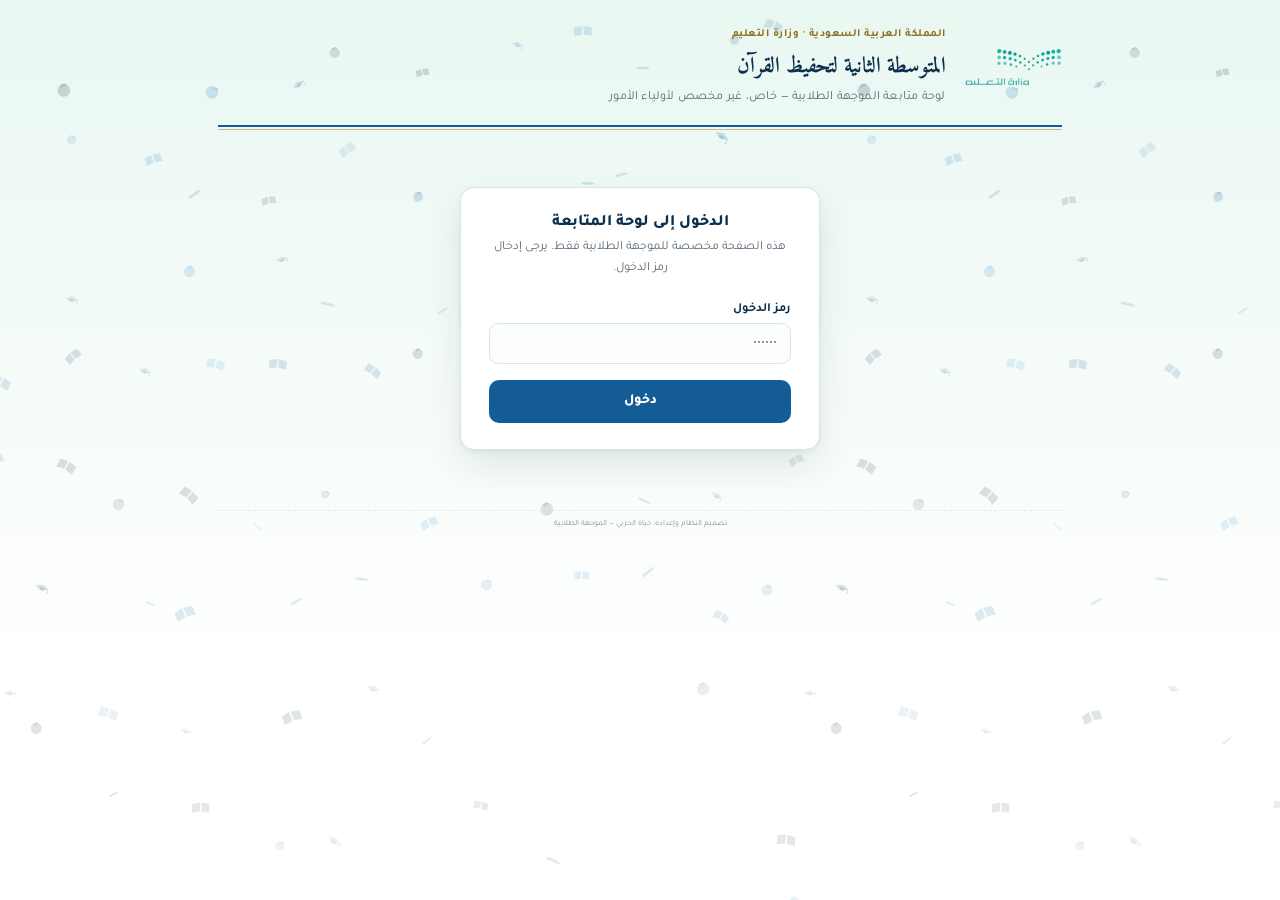
==== dashboard.html @ 5c3abd0e "Add files via upload" ====
<!doctype html>
<html dir="rtl" lang="ar">
<head>
<meta charset="UTF-8" />
<meta name="viewport" content="width=device-width, initial-scale=1" />
<title>لوحة المتابعة — المتوسطة الثانية لتحفيظ القرآن</title>
<link rel="stylesheet" href="style.css" />
<style>
  .stats-grid{ display:grid; grid-template-columns:repeat(4,1fr); gap:12px; margin-bottom:18px; }
  @media (max-width:700px){ .stats-grid{ grid-template-columns:repeat(2,1fr); } }
  .stat-card{ background:var(--paper); border:1px solid var(--line); border-radius:12px; padding:15px 17px; box-shadow:var(--shadow); }
  .stat-card .value{ font-size:24px; font-weight:800; color:var(--forest-900); }
  .stat-card .label{ font-size:11.5px; color:var(--ink-soft); margin-top:2px; }

  .filters-row{ display:flex; gap:10px; flex-wrap:wrap; margin-bottom:16px; }
  .filters-row input, .filters-row select{
    font-family:inherit; font-size:13px; padding:10px 12px; border-radius:9px;
    border:1px solid var(--line); background:var(--paper);
  }
  .filters-row input{ flex:1; min-width:180px; }

  .legend{ display:flex; gap:14px; flex-wrap:wrap; margin-bottom:16px; font-size:11.5px; color:var(--ink-soft); }
  .legend-item{ display:flex; align-items:center; gap:6px; }
  .dot{ width:9px; height:9px; border-radius:50%; display:inline-block; }
  .dot.g{ background:var(--green); } .dot.y{ background:var(--yellow); }
  .dot.o{ background:var(--orange); } .dot.r{ background:var(--red); }

  .empty-state{
    text-align:center; padding:44px 20px; color:var(--ink-soft);
    background: repeating-linear-gradient(var(--paper), var(--paper) 27px, #EEF6F3 28px);
    border:1px dashed var(--line); border-radius:14px;
  }
  .empty-state .big{ font-size:15px; font-weight:800; color:var(--forest-900); margin-bottom:6px; }
  .loading{ text-align:center; padding:40px; color:var(--ink-soft); font-size:13px; }

  .student-list{ display:flex; flex-direction:column; gap:10px; }
  .student-card{
    background:var(--paper); border:1px solid var(--line); border-radius:12px;
    border-right: 6px solid var(--status-color, var(--green));
    padding:15px 17px; box-shadow:var(--shadow);
  }
  .student-card-head{ display:flex; justify-content:space-between; align-items:flex-start; gap:10px; cursor:pointer; }
  .student-name{ font-size:14.5px; font-weight:800; color:var(--forest-900); }
  .student-meta{ font-size:12px; color:var(--ink-soft); margin-top:2px; }
  .status-badge{ display:flex; align-items:center; gap:6px; font-size:12px; font-weight:800; padding:5px 11px; border-radius:999px; white-space:nowrap; }
  .status-badge.g{ background:var(--green-bg); color:var(--green); }
  .status-badge.y{ background:var(--yellow-bg); color:var(--yellow); }
  .status-badge.o{ background:var(--orange-bg); color:var(--orange); }
  .status-badge.r{ background:var(--red-bg); color:var(--red); }

  .counts-row{ display:flex; gap:8px; flex-wrap:wrap; margin-top:10px; }
  .count-pill{ font-size:11.5px; background:#EFF6F3; border:1px solid var(--line); padding:4px 10px; border-radius:999px; color:var(--ink-soft); }
  .count-pill b{ color:var(--ink); }

  .details-panel{ display:none; margin-top:12px; padding-top:12px; border-top:1px dashed var(--line); }
  .details-panel.open{ display:block; }
  .history-item{ font-size:12px; padding:8px 0; border-bottom:1px solid #EEF3F1; }
  .history-item:last-child{ border-bottom:none; }
  .history-item .h-top{ display:flex; justify-content:space-between; align-items:center; font-weight:700; }
  .history-item .h-actions{ display:flex; align-items:center; gap:8px; font-weight:400; }
  .history-item .h-reason{ color:var(--ink-soft); margin-top:2px; }
  .history-item a{ color:var(--forest-500); font-weight:700; }
  .delete-btn{
    font-family:inherit; font-size:10.5px; color:var(--red); background:none;
    border:1px solid var(--red-bg); padding:3px 9px; border-radius:999px; cursor:pointer;
  }
  .delete-btn:hover{ background:var(--red-bg); }

  .toggle-caret{ font-size:11px; color:var(--ink-soft); margin-inline-start:6px; }
  .section-title{ font-size:13px; font-weight:800; color:var(--forest-900); margin:24px 0 10px; }

  .class-bars{ display:flex; flex-direction:column; gap:8px; }
  .class-bar-row{ display:flex; align-items:center; gap:10px; font-size:12.5px; }
  .class-bar-label{ width:130px; flex-shrink:0; color:var(--ink-soft); }
  .class-bar-track{ flex:1; background:#EEF3F1; border-radius:6px; height:10px; overflow:hidden; }
  .class-bar-fill{ height:100%; background:var(--gold); border-radius:6px; }
  .class-bar-count{ width:22px; text-align:left; font-weight:700; }

  .danger-zone{ margin-top:26px; text-align:center; }
  .danger-link{ font-size:11.5px; color:var(--ink-soft); background:none; border:none; cursor:pointer; text-decoration:underline; font-family:inherit; }
  .confirm-box{ display:none; margin-top:10px; background:var(--red-bg); border:1px solid #F1CFC6; border-radius:10px; padding:12px 14px; font-size:12.5px; color:var(--red); }
  .confirm-box.show{ display:block; }
  .confirm-box .actions{ display:flex; gap:8px; justify-content:center; margin-top:8px; }
  .confirm-box button{ font-family:inherit; font-size:12px; font-weight:700; padding:7px 15px; border-radius:8px; border:none; cursor:pointer; }
  .confirm-yes{ background:var(--red); color:#fff; }
  .confirm-no{ background:#fff; border:1px solid var(--line) !important; color:var(--ink); }

  .gate{ max-width:360px; margin: 60px auto; text-align:center; }
  .gate .field{ text-align:right; }
  .gate-msg{ font-size:12.5px; color:var(--red); margin-top:10px; display:none; }
  .gate-msg.show{ display:block; }
  .hidden{ display:none !important; }
</style>
</head>
<body>
<div class="shell">

  <div class="letterhead">
    <div class="letterhead-row">
      <div class="logo-slot">
        <img src="moe-logo.png" alt="شعار وزارة التعليم" onerror="this.style.display='none'; this.parentElement.classList.add('logo-missing');" />
        <span class="logo-fallback">شعار الوزارة</span>
      </div>
      <div class="letterhead-text">
        <div class="kicker">المملكة العربية السعودية · وزارة التعليم</div>
        <h1>المتوسطة الثانية لتحفيظ القرآن</h1>
        <p>لوحة متابعة الموجهة الطلابية — خاص، غير مخصص لأولياء الأمور</p>
      </div>
    </div>
  </div>

  <div class="card gate" id="gateCard">
    <p class="card-title">الدخول إلى لوحة المتابعة</p>
    <p class="card-sub">هذه الصفحة مخصصة للموجهة الطلابية فقط. يرجى إدخال رمز الدخول.</p>
    <div class="field">
      <label>رمز الدخول</label>
      <input type="text" id="pinInput" placeholder="••••••" />
    </div>
    <button class="btn btn-primary" id="gateBtn" style="width:100%;">دخول</button>
    <div class="gate-msg" id="gateMsg">رمز الدخول غير صحيح، يرجى المحاولة مرة أخرى.</div>
  </div>

  <div id="dashboardWrap" class="hidden">

    <div class="stats-grid" id="statsGrid">
      <div class="stat-card"><div class="value">—</div><div class="label">غياب اليوم</div></div>
      <div class="stat-card"><div class="value">—</div><div class="label">غياب هذا الأسبوع</div></div>
      <div class="stat-card"><div class="value">—</div><div class="label">غياب هذا الشهر</div></div>
      <div class="stat-card"><div class="value">—</div><div class="label">إجمالي الطالبات المسجَّلات</div></div>
    </div>

    <div class="legend">
      <span class="legend-item"><span class="dot g"></span> متابعة عادية (١–٢ يوم)</span>
      <span class="legend-item"><span class="dot y"></span> تحتاج انتباهًا (٣–٤ أيام)</span>
      <span class="legend-item"><span class="dot o"></span> تحتاج متابعة من الموجهة (٥–٩ أيام)</span>
      <span class="legend-item"><span class="dot r"></span> تحتاج إجراء عاجل (١٠ أيام فأكثر)</span>
    </div>

    <div class="filters-row">
      <input type="text" id="searchInput" placeholder="بحث باسم الطالبة..." />
      <select id="gradeFilter">
        <option value="">كل الصفوف</option>
        <option>الأول متوسط</option>
        <option>الثاني متوسط</option>
        <option>الثالث متوسط</option>
      </select>
      <select id="statusFilter">
        <option value="">كل الحالات</option>
        <option value="g">🟢 عادية</option>
        <option value="y">🟡 تحتاج انتباهًا</option>
        <option value="o">🟠 تحتاج متابعة</option>
        <option value="r">🔴 عاجلة</option>
      </select>
      <button class="btn btn-ghost" id="refreshBtn">↻ تحديث</button>
    </div>

    <div id="dashBody"><div class="loading">جارٍ تحميل البيانات...</div></div>

    <p class="section-title">الفصول الأكثر غيابًا</p>
    <div class="card" style="padding:16px 18px;">
      <div class="class-bars" id="classBars"><div class="loading" style="padding:10px;">...</div></div>
    </div>

    <div class="danger-zone">
      <button class="danger-link" id="resetLink">مسح جميع البيانات المسجَّلة</button>
      <div class="confirm-box" id="confirmBox">
        هذا الإجراء سيحذف كل السجلات نهائيًا من مصدر البيانات ولا يمكن التراجع عنه. يرجى التأكيد.
        <div class="actions">
          <button class="confirm-yes" id="confirmYes">تأكيد الحذف</button>
          <button class="confirm-no" id="confirmNo">إلغاء</button>
        </div>
      </div>
    </div>
  </div>

  <p class="credit-line">تصميم النظام وإعداده: حياة الحربي — الموجهة الطلابية</p>

</div>

<script>
  const APPS_SCRIPT_URL = "PASTE_YOUR_NEW_APPS_SCRIPT_WEB_APP_URL_HERE";

  let ACCESS_KEY = '';
  let allRecords = [];
  let refreshInterval = null;

  const gateCard = document.getElementById('gateCard');
  const dashboardWrap = document.getElementById('dashboardWrap');
  const pinInput = document.getElementById('pinInput');
  const gateMsg = document.getElementById('gateMsg');

  document.getElementById('gateBtn').addEventListener('click', tryUnlock);
  pinInput.addEventListener('keydown', (e) => { if(e.key === 'Enter') tryUnlock(); });

  async function tryUnlock(){
    const pin = pinInput.value.trim();
    if(!pin) return;
    gateMsg.classList.remove('show');
    const ok = await loadDashboard(pin);
    if(ok){
      ACCESS_KEY = pin;
      gateCard.classList.add('hidden');
      dashboardWrap.classList.remove('hidden');
      if(refreshInterval) clearInterval(refreshInterval);
      refreshInterval = setInterval(() => loadDashboard(ACCESS_KEY), 20000);
    }else{
      gateMsg.classList.add('show');
    }
  }

  function daysAgo(dateStr){
    return Math.floor((new Date() - new Date(dateStr)) / 86400000);
  }

  function statusFor(total){
    if(total >= 10) return { level:'r', label:'تحتاج إجراء عاجل', color:'var(--red)' };
    if(total >= 5)  return { level:'o', label:'تحتاج متابعة من الموجهة', color:'var(--orange)' };
    if(total >= 3)  return { level:'y', label:'تحتاج انتباهًا', color:'var(--yellow)' };
    return { level:'g', label:'متابعة عادية', color:'var(--green)' };
  }

  function groupByStudent(records){
    const map = {};
    records.forEach(r => {
      const key = r.studentName + '|' + r.grade + '|' + r.section;
      if(!map[key]) map[key] = { studentName:r.studentName, grade:r.grade, section:r.section, items:[] };
      map[key].items.push(r);
    });
    return Object.values(map).map(s => {
      const documented = s.items.filter(i => i.fileUrl);
      const undocumented = s.items.filter(i => !i.fileUrl);
      const sorted = [...s.items].sort((a,b) => new Date(b.date) - new Date(a.date));
      return {
        ...s,
        totalAbsences: s.items.length,
        documentedCount: documented.length,
        undocumentedCount: undocumented.length,
        lastDate: sorted[0] ? sorted[0].date : null,
        history: sorted,
        status: statusFor(s.items.length)
      };
    });
  }

  function renderStats(records){
    const today = new Date().toISOString().slice(0,10);
    const todayCount = records.filter(r => r.date === today).length;
    const weekCount = records.filter(r => daysAgo(r.date) <= 7 && daysAgo(r.date) >= 0).length;
    const monthCount = records.filter(r => daysAgo(r.date) <= 30 && daysAgo(r.date) >= 0).length;
    const studentSet = new Set(records.map(r => r.studentName + '|' + r.grade + '|' + r.section));
    const cards = document.querySelectorAll('#statsGrid .stat-card .value');
    cards[0].textContent = todayCount;
    cards[1].textContent = weekCount;
    cards[2].textContent = monthCount;
    cards[3].textContent = studentSet.size;
  }

  function renderClassBars(records){
    const counts = {};
    records.forEach(r => {
      const key = r.grade + ' - فصل ' + r.section;
      counts[key] = (counts[key] || 0) + 1;
    });
    const entries = Object.entries(counts).sort((a,b) => b[1]-a[1]).slice(0,6);
    const wrap = document.getElementById('classBars');
    if(entries.length === 0){
      wrap.innerHTML = '<p style="font-size:12.5px;color:var(--ink-soft);margin:0;">لا توجد بيانات كافية بعد.</p>';
      return;
    }
    const max = Math.max(...entries.map(e => e[1]));
    wrap.innerHTML = entries.map(([label, count]) => `
      <div class="class-bar-row">
        <div class="class-bar-label">${label}</div>
        <div class="class-bar-track"><div class="class-bar-fill" style="width:${(count/max*100).toFixed(0)}%"></div></div>
        <div class="class-bar-count">${count}</div>
      </div>`).join('');
  }

  function escapeHtml(str){
    const div = document.createElement('div');
    div.textContent = str || '';
    return div.innerHTML;
  }

  function renderStudentList(){
    const search = document.getElementById('searchInput').value.trim();
    const gradeFilter = document.getElementById('gradeFilter').value;
    const statusFilterVal = document.getElementById('statusFilter').value;
    const dashBody = document.getElementById('dashBody');

    if(allRecords.length === 0){
      dashBody.innerHTML = `<div class="empty-state"><div class="big">لا توجد بيانات غياب مسجلة بعد</div><div>بمجرد أن يبدأ أولياء الأمور بتعبئة النموذج، ستظهر بيانات الطالبات هنا.</div></div>`;
      return;
    }

    let students = groupByStudent(allRecords);
    if(search) students = students.filter(s => s.studentName.includes(search));
    if(gradeFilter) students = students.filter(s => s.grade === gradeFilter);
    if(statusFilterVal) students = students.filter(s => s.status.level === statusFilterVal);
    students.sort((a,b) => b.totalAbsences - a.totalAbsences);

    if(students.length === 0){
      dashBody.innerHTML = `<div class="empty-state"><div class="big">لا نتائج مطابقة</div><div>يمكن تعديل البحث أو الفلاتر.</div></div>`;
      return;
    }

    dashBody.innerHTML = `<div class="student-list">${students.map((s, idx) => `
      <div class="student-card" style="--status-color:${s.status.color}">
        <div class="student-card-head" onclick="toggleDetails(${idx})">
          <div>
            <div class="student-name">${escapeHtml(s.studentName)}</div>
            <div class="student-meta">${escapeHtml(s.grade)} — فصل ${escapeHtml(s.section)} ${s.lastDate ? '· آخر غياب: ' + s.lastDate : ''}</div>
          </div>
          <div class="status-badge ${s.status.level}">${s.status.label}<span class="toggle-caret">▾</span></div>
        </div>
        <div class="counts-row">
          <span class="count-pill">إجمالي الغياب: <b>${s.totalAbsences}</b></span>
          <span class="count-pill">موثّق بمرفق: <b>${s.documentedCount}</b></span>
          <span class="count-pill">بدون مرفق: <b>${s.undocumentedCount}</b></span>
        </div>
        <div class="details-panel" id="details-${idx}">
          ${s.history.map(h => `
            <div class="history-item">
              <div class="h-top">
                <span>${h.date}</span>
                <span class="h-actions">
                  ${h.fileUrl ? `<a href="${h.fileUrl}" target="_blank" rel="noopener">عرض المرفق</a>` : ''}
                  <button class="delete-btn" onclick="deleteRecord('${h.id}')">حذف</button>
                </span>
              </div>
              <div class="h-reason">${escapeHtml(h.reason)}</div>
            </div>`).join('')}
        </div>
      </div>`).join('')}</div>`;
  }

  function toggleDetails(idx){
    const panel = document.getElementById('details-' + idx);
    if(panel) panel.classList.toggle('open');
  }
  window.toggleDetails = toggleDetails;

  async function deleteRecord(id){
    if(!confirm('هل تريدين حذف هذا التسجيل؟ لا يمكن التراجع عن هذا الإجراء.')) return;
    try{
      const res = await fetch(APPS_SCRIPT_URL, {
        method: 'POST',
        headers: { 'Content-Type': 'text/plain;charset=utf-8' },
        body: JSON.stringify({ action: 'delete', key: ACCESS_KEY, id })
      });
      const result = await res.json();
      if(result.status === 'ok'){
        loadDashboard(ACCESS_KEY);
      }else{
        alert('تعذّر حذف التسجيل، يرجى المحاولة مرة أخرى.');
      }
    }catch(e){
      alert('تعذّر حذف التسجيل، يرجى التحقق من الاتصال.');
    }
  }
  window.deleteRecord = deleteRecord;

  async function loadDashboard(pin){
    try{
      const url = APPS_SCRIPT_URL + '?key=' + encodeURIComponent(pin);
      const res = await fetch(url);
      const data = await res.json();
      if(data.status !== 'ok') return false;
      allRecords = data.records || [];
      renderStats(allRecords);
      renderClassBars(allRecords);
      renderStudentList();
      return true;
    }catch(err){
      return false;
    }
  }

  document.getElementById('refreshBtn')?.addEventListener('click', () => loadDashboard(ACCESS_KEY));
  document.getElementById('searchInput')?.addEventListener('input', renderStudentList);
  document.getElementById('gradeFilter')?.addEventListener('change', renderStudentList);
  document.getElementById('statusFilter')?.addEventListener('change', renderStudentList);

  const resetLink = document.getElementById('resetLink');
  const confirmBox = document.getElementById('confirmBox');
  resetLink?.addEventListener('click', () => confirmBox.classList.add('show'));
  document.getElementById('confirmNo')?.addEventListener('click', () => confirmBox.classList.remove('show'));
  document.getElementById('confirmYes')?.addEventListener('click', async () => {
    try{
      await fetch(APPS_SCRIPT_URL, {
        method: 'POST',
        mode: 'no-cors',
        headers: { 'Content-Type': 'text/plain;charset=utf-8' },
        body: JSON.stringify({ action: 'reset', key: ACCESS_KEY })
      });
      confirmBox.classList.remove('show');
      setTimeout(() => loadDashboard(ACCESS_KEY), 800);
    }catch(e){
      alert('تعذّر حذف البيانات، يرجى المحاولة مرة أخرى.');
    }
  });
</script>
</body>
</html>
---- style.css ----
@import url('https://fonts.googleapis.com/css2?family=Amiri:wght@400;700&family=Tajawal:wght@400;500;700;800&display=swap');

:root{
  --bg: #F3F7FB;
  --paper: #FFFFFF;
  --ink: #14202B;
  --ink-soft: #5B6B78;
  --line: #D9E3EE;
  --forest-900: #0B2F4D;
  --forest-700: #145C96;
  --forest-500: #2E86C6;
  --forest-050: #E5F0FA;
  --gold: #B08628;
  --gold-dark: #8F6D1E;
  --gold-050: #FBF3E0;
  --green:#3E8E52; --green-bg:#E9F5EB;
  --yellow:#B4842A; --yellow-bg:#FBF0D9;
  --orange:#C97A2E; --orange-bg:#FBEADB;
  --red:#B23A2A; --red-bg:#FBEAE6;
  --shadow: 0 1px 2px rgba(11,47,77,0.05), 0 10px 26px rgba(11,47,77,0.06);
  --dot-color: rgba(21,92,150,0.08);
}

*{ box-sizing:border-box; }
html,body{ margin:0; padding:0; }
body{
  font-family:'Tajawal','Segoe UI',Tahoma,sans-serif;
  background-image:
    url("[data-uri]"),
    linear-gradient(180deg, #E9F7F1 0%, #F1FAF7 30%, #FFFFFF 75%);
  background-size: 800px 2200px, 100% 100%;
  background-repeat: repeat-x, no-repeat;
  background-position: top center, top center;
  color: var(--ink);
  min-height:100vh;
}

.shell{ max-width: 880px; margin:0 auto; padding: 0 18px 60px; }

/* ---------- Letterhead ---------- */
.letterhead{
  padding: 28px 0 20px;
  border-bottom: 2px solid var(--forest-700);
  margin-bottom: 30px;
  position: relative;
}
.letterhead::after{
  content:'';
  position:absolute; right:0; left:0; bottom:-5px;
  height:1px; background: var(--gold);
  opacity:.55;
}
.letterhead-row{
  display:flex; align-items:center; gap:18px;
}
.logo-slot{
  height:38px; width:auto; max-width:130px; flex-shrink:0;
  display:flex; align-items:center; justify-content:center;
}
.logo-slot img{ height:100%; width:auto; max-width:130px; object-fit:contain; }
.logo-fallback{
  display:none; font-size:9px; line-height:1.4; text-align:center;
  color: var(--ink-soft); border:1px dashed var(--line); border-radius:8px;
  padding:6px 10px; align-items:center; justify-content:center;
}
.logo-missing .logo-fallback{ display:flex; }
.logo-missing img{ display:none; }
.letterhead-text{ flex:1; }
.letterhead h1{
  font-family:'Amiri', serif;
  font-size: 22px; font-weight:700;
  color: var(--forest-900);
  margin: 0 0 4px;
}
.letterhead p{
  font-size: 12.5px; letter-spacing:.2px;
  color: var(--ink-soft);
  margin:0;
}
.letterhead .kicker{
  font-size:11px; color: var(--gold-dark); font-weight:700;
  letter-spacing:.5px;
  margin-bottom:6px;
}

/* ---------- Credit line ---------- */
.credit-line{
  text-align:center; font-size:8px; color: var(--ink-soft);
  opacity:.7; margin-top:6px; padding-top:8px; border-top:1px dashed var(--line);
}

/* ---------- Banner / Announcement ---------- */
.banner{
  border-radius: 14px;
  overflow: hidden;
  border: 1px solid var(--line);
  background: var(--paper);
  box-shadow: 0 2px 4px rgba(10,61,51,0.06), 0 16px 36px rgba(10,61,51,0.10);
  margin-bottom: 18px;
}
.banner img{ display:block; width:100%; height:auto; }
.banner-fallback{
  display:none; padding: 26px 16px; text-align:center;
  font-size:12.5px; line-height:1.8; color: var(--ink-soft);
  border:1px dashed var(--line); border-radius:14px; background:#FBFEFD;
}
.banner-fallback code{
  background: var(--forest-050); color: var(--forest-900);
  padding:2px 7px; border-radius:6px; font-family:inherit; font-weight:700;
}
.banner-missing .banner-fallback{ display:block; }
.banner-missing img{ display:none; }

/* ---------- Card ---------- */
.card{
  background: var(--paper);
  border:1px solid var(--line);
  border-radius: 14px;
  padding: 26px 28px;
  box-shadow: 0 2px 4px rgba(10,61,51,0.06), 0 16px 36px rgba(10,61,51,0.10);
}
.card + .card{ margin-top:18px; }
.card-title{
  font-size:16px; font-weight:800; color: var(--forest-900);
  margin:0 0 4px;
}
.card-sub{
  font-size:12.5px; color: var(--ink-soft); margin:0 0 22px;
  line-height:1.7;
}

/* ---------- Form fields ---------- */
.grid-2{ display:grid; grid-template-columns:1fr 1fr; gap:16px; }
@media (max-width:600px){ .grid-2{ grid-template-columns:1fr; } }

.field{ display:flex; flex-direction:column; gap:6px; margin-bottom:16px; min-width:0; }
.field label{ font-size:12.5px; font-weight:700; color: var(--forest-900); }
.field label .req{ color: var(--red); margin-inline-start:2px; }
.field .hint{ font-size:11px; color: var(--ink-soft); margin-top:-2px; }

.field input[type=text], .field input[type=date], .field select, .field textarea{
  font-family:inherit; font-size:13.5px; padding:11px 13px;
  border-radius:9px; border:1px solid var(--line);
  background:#FBFEFD; color: var(--ink); outline:none;
  width:100%; min-width:0; box-sizing:border-box;
  -webkit-appearance:none; appearance:none;
}
.field input:disabled{ opacity:.6; cursor:not-allowed; }

/* ---------- Date field (custom display) ----------
   iOS/Android render the native date value with their own font size,
   alignment and formatting, ignoring our CSS. Rather than fighting that
   (which breaks again on OS updates), we keep the native <input type=date>
   fully functional but invisible, and show our own styled text on top —
   this looks and behaves identically on every device. */
.date-wrap{ position:relative; }
.date-wrap input[type=date]{
  position:relative; z-index:1; max-width:100%;
  background:transparent;
  color:transparent; -webkit-text-fill-color:transparent;
  cursor:pointer;
}
.date-wrap input[type=date]::-webkit-datetime-edit{ color:transparent; -webkit-text-fill-color:transparent; }
.date-wrap input[type=date]::-webkit-calendar-picker-indicator{
  position:absolute; inset:0; width:100%; height:100%; margin:0; padding:0;
  opacity:0; cursor:pointer;
}
.date-display{
  position:absolute; inset:0; z-index:0;
  display:flex; align-items:center; justify-content:flex-end;
  padding:11px 13px; padding-left:36px;
  border-radius:9px; background-color:#FBFEFD;
  font-family:inherit; font-size:13.5px; color: var(--ink);
  pointer-events:none; white-space:nowrap; overflow:hidden;
  background-image: url("data:image/svg+xml;utf8,<svg xmlns='http://www.w3.org/2000/svg' width='15' height='15' viewBox='0 0 24 24' fill='none' stroke='%23145C96' stroke-width='2' stroke-linecap='round' stroke-linejoin='round'><rect x='3' y='5' width='18' height='16' rx='2'/><path d='M16 3v4M8 3v4M3 10h18'/></svg>");
  background-repeat:no-repeat;
  background-position: left 13px center;
}

/* ---------- Name field (searchable autocomplete) ---------- */
.autocomplete-wrap{ position:relative; }
.autocomplete-list{
  position:absolute; z-index:20; top:calc(100% + 6px); right:0; left:0;
  margin:0; padding:6px; list-style:none;
  max-height:230px; overflow-y:auto;
  background:var(--paper); border:1px solid var(--line); border-radius:10px;
  box-shadow: 0 6px 20px rgba(10,61,51,0.14);
}
.autocomplete-list li{
  padding:9px 11px; border-radius:7px; font-size:13.5px;
  color:var(--ink); cursor:pointer;
}
.autocomplete-list li:hover, .autocomplete-list li.active{
  background: var(--forest-050); color: var(--forest-900); font-weight:700;
}
.autocomplete-list li.autocomplete-empty{
  color: var(--ink-soft); cursor:default; text-align:center;
}
.autocomplete-list li.autocomplete-empty:hover{ background:transparent; font-weight:400; }

.field select{
  appearance:none; -webkit-appearance:none; -moz-appearance:none;
  cursor:pointer;
  background-image: url("data:image/svg+xml;utf8,<svg xmlns='http://www.w3.org/2000/svg' width='14' height='14' viewBox='0 0 24 24' fill='none' stroke='%23145C96' stroke-width='2.5' stroke-linecap='round' stroke-linejoin='round'><polyline points='6 9 12 15 18 9'></polyline></svg>");
  background-repeat:no-repeat;
  background-position: left 13px center;
  padding-left: 34px;
}
.field select:disabled{
  background-image: url("data:image/svg+xml;utf8,<svg xmlns='http://www.w3.org/2000/svg' width='14' height='14' viewBox='0 0 24 24' fill='none' stroke='%23A7B3AD' stroke-width='2.5' stroke-linecap='round' stroke-linejoin='round'><polyline points='6 9 12 15 18 9'></polyline></svg>");
  color: var(--ink-soft); cursor:not-allowed; background-color:#F7F9F8;
}
.field input:focus, .field select:focus, .field textarea:focus{
  border-color: var(--forest-500);
  box-shadow: 0 0 0 3px var(--forest-050);
}
.field textarea{ resize:vertical; min-height:70px; font-family:inherit; }

.field input[type=file]{
  font-family:inherit; font-size:12.5px; padding:9px 10px;
  border:1px dashed var(--line); border-radius:9px; background:#FBFEFD;
}

.radio-row{ display:flex; gap:10px; flex-wrap:wrap; }
.radio-chip{
  display:flex; align-items:center; gap:6px;
  border:1px solid var(--line); padding:9px 15px; border-radius:999px;
  cursor:pointer; font-size:13px; background:#FBFEFD;
  transition:border-color .15s, background .15s;
}
.radio-chip input{ accent-color: var(--forest-700); }
.radio-chip.checked{ border-color: var(--forest-500); background: var(--forest-050); font-weight:700; }

/* ---------- Buttons ---------- */
.btn{
  font-family:inherit; cursor:pointer; border:none; border-radius:10px;
  font-size:14px; font-weight:800; padding:13px 22px;
}
.btn-primary{ background: var(--forest-700); color:#fff; }
.btn-primary:disabled{ opacity:.55; cursor:not-allowed; }
.btn-primary:hover:not(:disabled){ background: var(--forest-900); }
.btn-ghost{ background:transparent; color:var(--forest-700); border:1px solid var(--line); }
.btn-ghost:hover{ background:var(--forest-050); }
.btn-gold{ background: var(--gold); color:#fff; }
.btn-gold:hover{ background: var(--gold-dark); }

.msg{ margin-top:16px; padding:12px 15px; border-radius:9px; font-size:13px; font-weight:700; display:none; }
.msg.show{ display:block; }
.msg.ok{ background: var(--green-bg); color: var(--green); border:1px solid #CBE7CF; }
.msg.err{ background: var(--red-bg); color: var(--red); border:1px solid #F1CFC6; }

.footer-note{
  text-align:center; font-size:11px; color:var(--ink-soft);
  margin-top:26px; line-height:1.8;
}
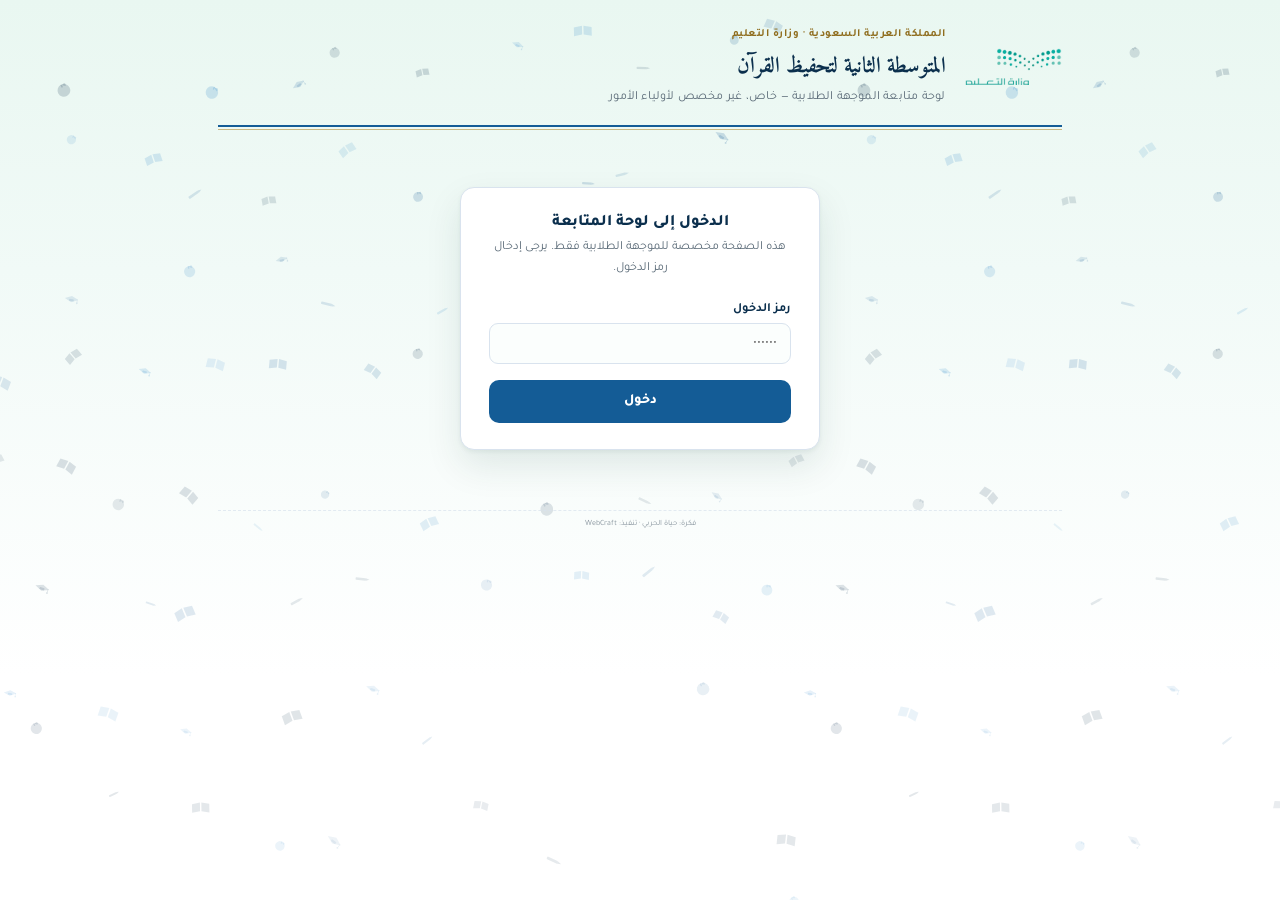
==== commit aa14c0a8: "Add files via upload" ====
--- a/dashboard.html
+++ b/dashboard.html
@@ -173,7 +173,7 @@
     </div>
   </div>
 
-  <p class="credit-line">تصميم النظام وإعداده: حياة الحربي — الموجهة الطلابية</p>
+  <p class="credit-line">فكرة: حياة الحربي · تنفيذ: WebCraft</p>
 
 </div>
 
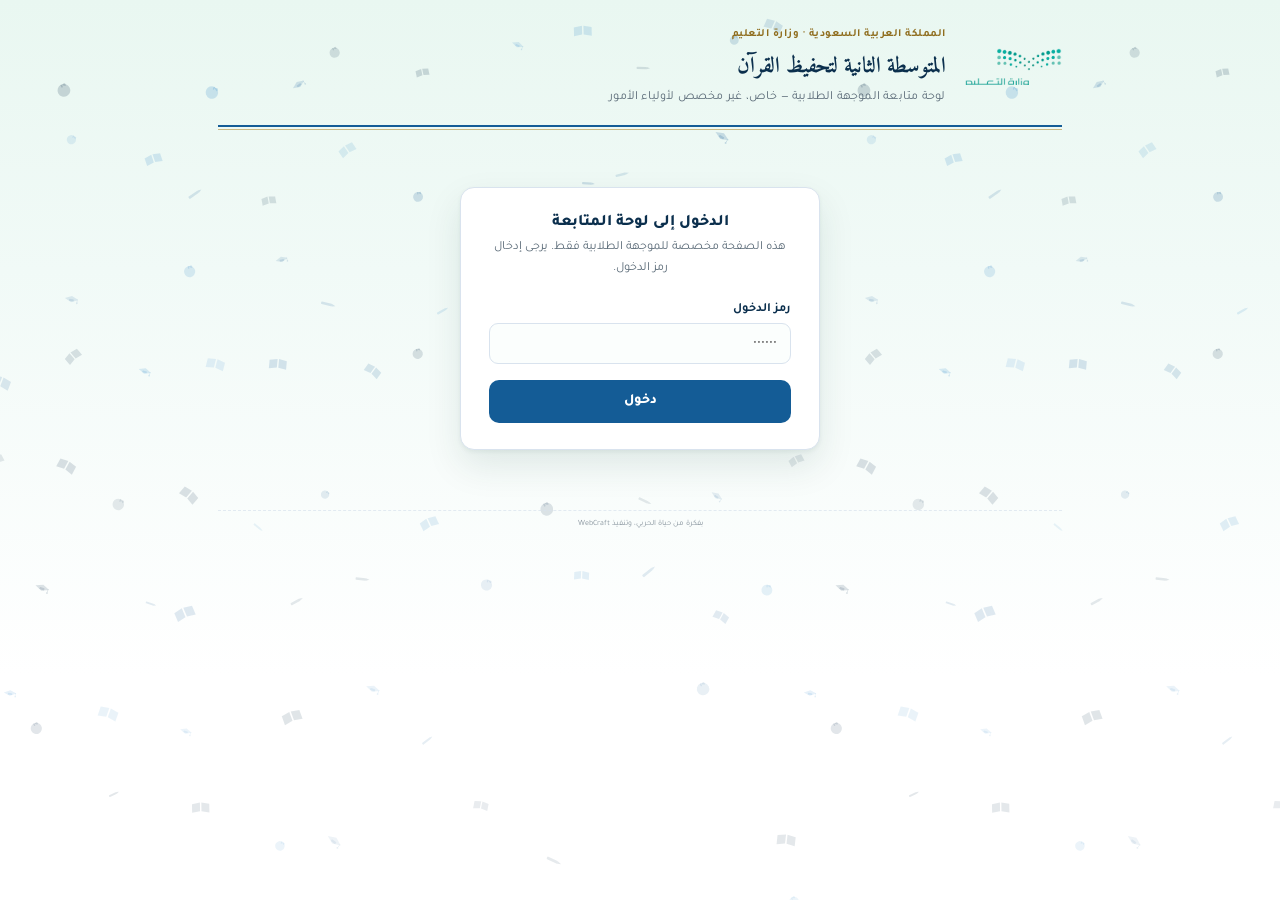
==== commit 3db96950: "Update credit line text in dashboard.html" ====
--- a/dashboard.html
+++ b/dashboard.html
@@ -173,7 +173,7 @@
     </div>
   </div>
 
-  <p class="credit-line">فكرة: حياة الحربي · تنفيذ: WebCraft</p>
+  <p class="credit-line">بفكرة من حياة الحربي، وتنفيذ WebCraft</p>
 
 </div>
 
